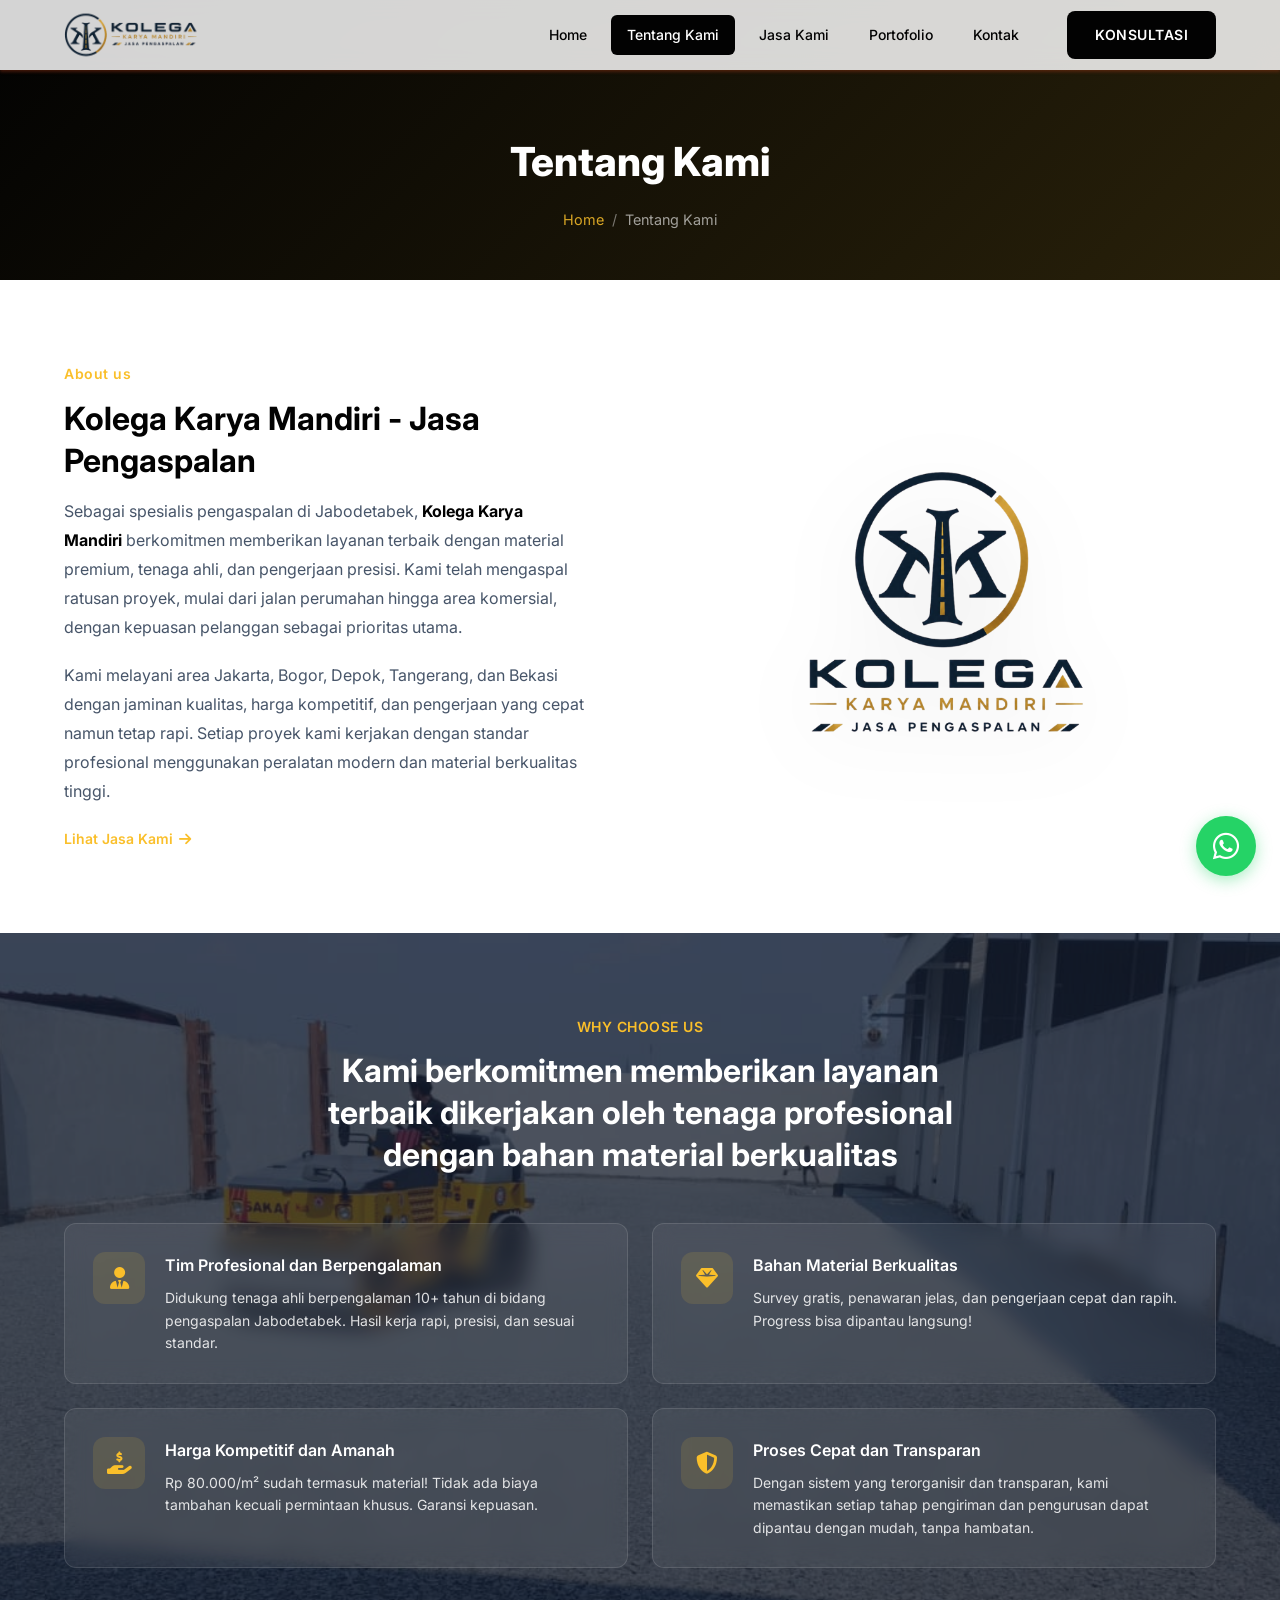
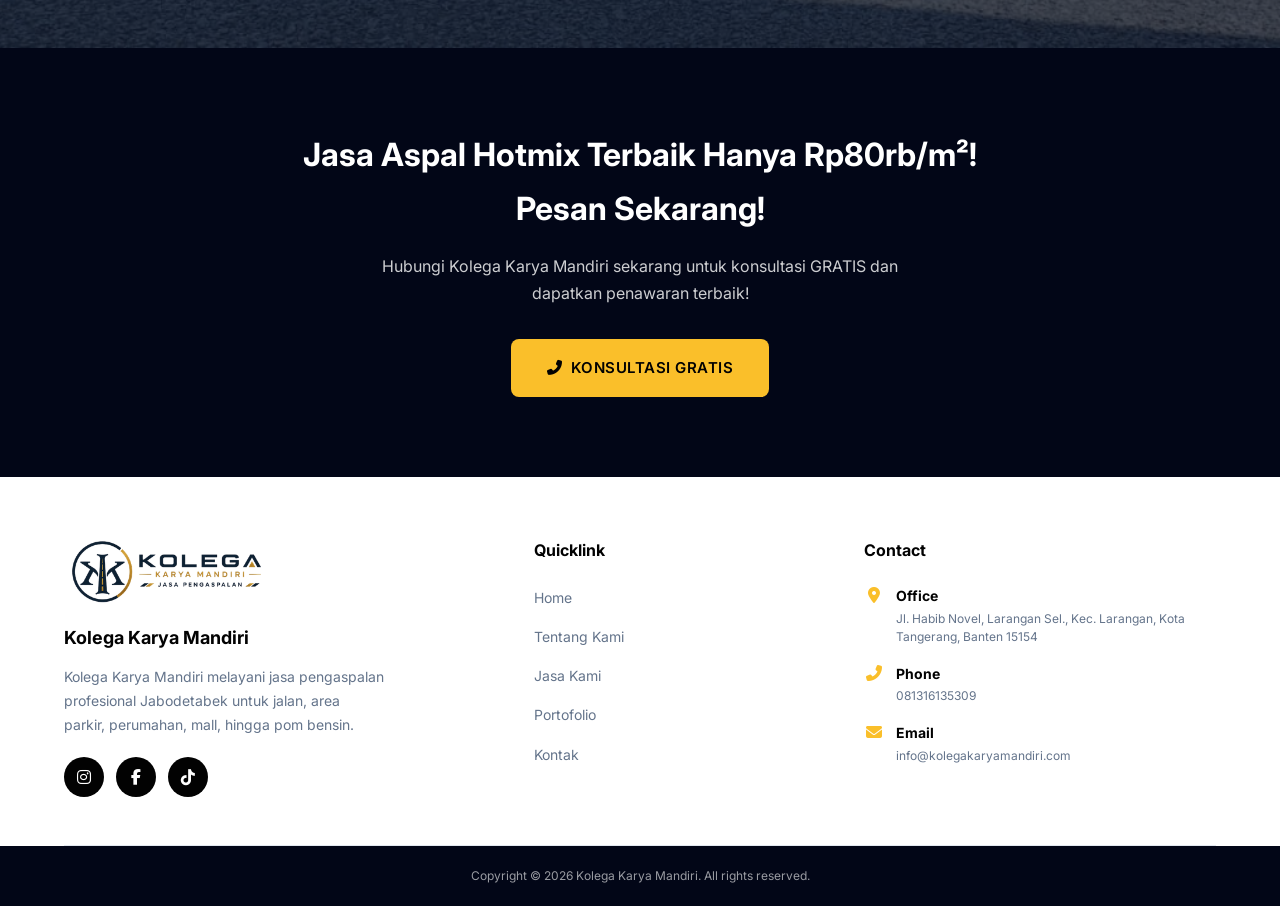
==== pages/about.html @ 11bf749c "Add files via upload" ====
<!DOCTYPE html>
<html lang="id">
<head>
    <meta charset="UTF-8">
    <meta name="viewport" content="width=device-width, initial-scale=1.0">
    <title>Tentang Kami | Kolega Karya Mandiri - Jasa Pengaspalan Hotmix</title>
    <meta name="description" content="Kenali Kolega Karya Mandiri, spesialis jasa pengaspalan hotmix profesional di Jabodetabek dengan pengalaman 10+ tahun.">
    <link rel="stylesheet" href="../asset/css/style.css">
    <link rel="preconnect" href="https://fonts.googleapis.com">
    <link rel="preconnect" href="https://fonts.gstatic.com" crossorigin>
    <link href="https://fonts.googleapis.com/css2?family=Inter:wght@300;400;500;600;700;800&display=swap" rel="stylesheet">
    <link rel="stylesheet" href="https://cdnjs.cloudflare.com/ajax/libs/font-awesome/6.5.1/css/all.min.css">
    <link rel="icon" type="image/png" href="../asset/images/logo/favikon.png">
</head>
<body>
    <header class="header" id="header">
        <div class="container">
            <a href="index.html" class="logo">
                <img src="../asset/images/logo/navbar logo.png" alt="Kolega Karya Mandiri Logo">
            </a>
            <nav class="nav" id="nav">
                <ul class="nav-list">
                    <li><a href="../index.html" class="nav-link active">Home</a></li>
                    <li><a href="about.html" class="nav-link">Tentang Kami</a></li>
                    <li><a href="services.html" class="nav-link">Jasa Kami</a></li>
                    <li><a href="portfolio.html" class="nav-link">Portofolio</a></li>
                    <li><a href="contact.html" class="nav-link">Kontak</a></li>
                </ul>
                <a href="https://wa.link/x0e1cx" class="btn btn-primary nav-cta" target="_blank">KONSULTASI</a>
            </nav>
            <button class="hamburger" id="hamburger" aria-label="Menu">
                <span></span><span></span><span></span>
            </button>
        </div>
    </header>
    
    <section class="page-header">
            <h1>Tentang Kami</h1>
            <nav aria-label="breadcrumb">
                <ol class="breadcrumb">
                    <li><a href="../index.html">Home</a></li>
                    <li>Tentang Kami</li>
                </ol>
            </nav>
        </div>
    </section>

    <section class="about section" id="about">
        <div class="container">
            <div class="about-grid">
                <div class="about-content">
                    <span class="section-subtitle">About us</span>
                    <h2 class="section-title">Kolega Karya Mandiri - Jasa Pengaspalan</h2>
                    <p class="about-text">
                        Sebagai spesialis pengaspalan di Jabodetabek, <strong>Kolega Karya Mandiri</strong> berkomitmen memberikan layanan terbaik 
                        dengan material premium, tenaga ahli, dan pengerjaan presisi. Kami telah mengaspal ratusan proyek, 
                        mulai dari jalan perumahan hingga area komersial, dengan kepuasan pelanggan sebagai prioritas utama.
                    </p>
                    <p class="about-text">
                        Kami melayani area Jakarta, Bogor, Depok, Tangerang, dan Bekasi dengan jaminan kualitas, harga kompetitif, 
                        dan pengerjaan yang cepat namun tetap rapi. Setiap proyek kami kerjakan dengan standar profesional 
                        menggunakan peralatan modern dan material berkualitas tinggi.
                    </p>
                    <a href="services.html" class="link-arrow">Lihat Jasa Kami <i class="fas fa-arrow-right"></i></a>
                </div>
                <div class="about-image">
                    <img src="../asset/images/logo/logo.png" alt="Kolega Karya Mandiri Logo">
                </div>
            </div>
        </div>
    </section>

    <section class="why-choose section" id="why-choose">
        <div class="why-choose-bg"></div>
        <div class="why-choose-overlay"></div>
        <div class="container">
            <div class="section-header">
                <span class="section-subtitle">WHY CHOOSE US</span>
                <h2 class="section-title">Kami berkomitmen memberikan layanan terbaik dikerjakan oleh tenaga profesional dengan bahan material berkualitas</h2>
            </div>
            <div class="why-grid">
                <div class="why-card">
                    <div class="why-icon"><i class="fas fa-user-tie"></i></div>
                    <div class="why-content">
                        <h3>Tim Profesional dan Berpengalaman</h3>
                        <p>Didukung tenaga ahli berpengalaman 10+ tahun di bidang pengaspalan Jabodetabek. Hasil kerja rapi, presisi, dan sesuai standar.</p>
                    </div>
                </div>
                <div class="why-card">
                    <div class="why-icon"><i class="fas fa-gem"></i></div>
                    <div class="why-content">
                        <h3>Bahan Material Berkualitas</h3>
                        <p>Survey gratis, penawaran jelas, dan pengerjaan cepat dan rapih. Progress bisa dipantau langsung!</p>
                    </div>
                </div>
                <div class="why-card">
                    <div class="why-icon"><i class="fas fa-hand-holding-usd"></i></div>
                    <div class="why-content">
                        <h3>Harga Kompetitif dan Amanah</h3>
                        <p>Rp 80.000/m² sudah termasuk material! Tidak ada biaya tambahan kecuali permintaan khusus. Garansi kepuasan.</p>
                    </div>
                </div>
                <div class="why-card">
                    <div class="why-icon"><i class="fas fa-shield-alt"></i></div>
                    <div class="why-content">
                        <h3>Proses Cepat dan Transparan</h3>
                        <p>Dengan sistem yang terorganisir dan transparan, kami memastikan setiap tahap pengiriman dan pengurusan dapat dipantau dengan mudah, tanpa hambatan.</p>
                    </div>
                </div>
            </div>
        </div>
    </section>

    <section class="cta-section" id="contact">
        <div class="container">
            <h2 class="cta-title">Jasa Aspal Hotmix Terbaik Hanya Rp80rb/m²! Pesan Sekarang!</h2>
            <p class="cta-subtitle">Hubungi Kolega Karya Mandiri sekarang untuk konsultasi GRATIS dan dapatkan penawaran terbaik!</p>
            <a href="https://wa.link/x0e1cx" class="btn btn-gold btn-large" target="_blank">
                <i class="fas fa-phone-alt"></i> Konsultasi Gratis
            </a>
        </div>
    </section>

    <footer class="footer">
        <div class="container">
            <div class="footer-grid">
                <div class="footer-brand">
                    <img src="../asset/images/logo/footer logo.png" alt="Kolega Karya Mandiri" class="footer-logo">
                    <h4>Kolega Karya Mandiri</h4>
                    <p>Kolega Karya Mandiri melayani jasa pengaspalan profesional Jabodetabek untuk jalan, area parkir, perumahan, mall, hingga pom bensin.</p>
                    <div class="social-links">
                        <a href="#" aria-label="Instagram"><i class="fab fa-instagram"></i></a>
                        <a href="#" aria-label="Facebook"><i class="fab fa-facebook-f"></i></a>
                        <a href="#" aria-label="TikTok"><i class="fab fa-tiktok"></i></a>
                    </div>
                </div>
                <div class="footer-links">
                    <h4>Quicklink</h4>
                    <ul>
                        <li><a href="../index.html">Home</a></li>
                        <li><a href="about.html">Tentang Kami</a></li>
                        <li><a href="services.html">Jasa Kami</a></li>
                        <li><a href="portfolio.html">Portofolio</a></li>
                        <li><a href="contact.html">Kontak</a></li>
                    </ul>
                </div>
                <div class="footer-contact">
                    <h4>Contact</h4>
                    <div class="contact-item">
                        <i class="fas fa-map-marker-alt"></i>
                        <div><strong>Office</strong><p>Jl. Habib Novel, Larangan Sel., Kec. Larangan, Kota Tangerang, Banten 15154</p></div>
                    </div>
                    <div class="contact-item">
                        <i class="fas fa-phone-alt"></i>
                        <div><strong>Phone</strong><p>081316135309</p></div>
                    </div>
                    <div class="contact-item">
                        <i class="fas fa-envelope"></i>
                        <div><strong>Email</strong><p>info@kolegakaryamandiri.com</p></div>
                    </div>
                </div>
            </div>
        </div>
        <div class="footer-bottom">
            <div class="container">
                <p>Copyright &copy; 2026 Kolega Karya Mandiri. All rights reserved.</p>
            </div>
        </div>
    </footer>

    <a href="https://wa.link/x0e1cx" class="wa-float" target="_blank" aria-label="Chat WhatsApp"><i class="fab fa-whatsapp"></i></a>
    <button class="back-to-top" id="backToTop" aria-label="Kembali ke atas"><i class="fas fa-chevron-up"></i></button>
    <script src="../asset/js/main.js"></script>
</body>
</html>
---- asset/css/style.css ----
/* ============================================
   Kolega Karya Mandiri - JASA PENGASPALAN
   Modern Minimalist Website Stylesheet
   Multi-Page Version
   ============================================ */

/* CSS Variables */
:root {
    --color-primary: #020202;
    --color-primary-light: #29210a;
    --color-accent: #fabf2a;
    --color-accent-light: #cba534;
    --color-accent-dark: #7a631f;
    --color-white: #ffffff;
    --color-bg-light: #f8fafc;
    --color-bg-card: #f8f9f1;
    --color-text-body: #475569;
    --color-text-muted: #64748b;
    --color-dark-navy: #020617;
    --color-wa: #25D366;

    --font-family: 'Inter', -apple-system, BlinkMacSystemFont, 'Segoe UI', sans-serif;

    --shadow-sm: 0 1px 2px rgba(0,0,0,0.05);
    --shadow-md: 0 4px 6px -1px rgba(0,0,0,0.1), 0 2px 4px -2px rgba(0,0,0,0.1);
    --shadow-lg: 0 10px 15px -3px rgba(0,0,0,0.1), 0 4px 6px -4px rgba(0,0,0,0.1);
    --shadow-xl: 0 20px 25px -5px rgba(0,0,0,0.1), 0 8px 10px -6px rgba(0,0,0,0.1);
    --shadow-gold: 0 4px 20px rgba(212, 175, 55, 0.3);

    --transition: all 0.3s cubic-bezier(0.4, 0, 0.2, 1);
    --transition-slow: all 0.5s cubic-bezier(0.4, 0, 0.2, 1);

    --container-max: 1200px;
    --section-padding: 80px;
}

/* Reset & Base */
*, *::before, *::after {
    margin: 0;
    padding: 0;
    box-sizing: border-box;
}

html {
    scroll-behavior: smooth;
    font-size: 16px;
}

body {
    font-family: var(--font-family);
    color: var(--color-text-body);
    line-height: 1.7;
    background: var(--color-white);
    overflow-x: hidden;
}

a {
    text-decoration: none;
    color: inherit;
    transition: var(--transition);
}

ul {
    list-style: none;
}

img {
    max-width: 100%;
    height: auto;
    display: block;
}

/* Container */
.container {
    max-width: var(--container-max);
    margin: 0 auto;
    padding: 0 24px;
}

/* Section Base */
.section {
    padding: var(--section-padding) 0;
}

/* Typography */
.section-subtitle {
    display: inline-block;
    font-size: 14px;
    font-weight: 600;
    color: var(--color-accent);
    text-transform: none;
    margin-bottom: 12px;
    letter-spacing: 0.5px;
}

.section-title {
    font-size: 32px;
    font-weight: 700;
    color: var(--color-primary);
    line-height: 1.3;
    margin-bottom: 16px;
}

.section-header {
    text-align: center;
    max-width: 640px;
    margin: 0 auto 48px;
}

.section-header.light .section-title {
    color: var(--color-primary);
}

/* Buttons */
.btn {
    display: inline-flex;
    align-items: center;
    justify-content: center;
    gap: 8px;
    padding: 12px 28px;
    font-family: var(--font-family);
    font-size: 14px;
    font-weight: 600;
    border-radius: 8px;
    border: none;
    cursor: pointer;
    transition: var(--transition);
    text-transform: uppercase;
    letter-spacing: 0.5px;
}

.btn-primary {
    background: var(--color-primary);
    color: var(--color-white);
}

.btn-primary:hover {
    background: var(--color-accent);
    color: var(--color-primary);
    transform: translateY(-2px);
    box-shadow: var(--shadow-gold);
}

.btn-gold {
    background: var(--color-accent);
    color: var(--color-primary);
}

.btn-gold:hover {
    background: var(--color-accent-light);
    transform: translateY(-3px);
    box-shadow: var(--shadow-gold);
}

.btn-large {
    padding: 16px 36px;
    font-size: 15px;
}

.btn-outline {
    background: transparent;
    border: 2px solid var(--color-accent);
    color: var(--color-accent);
}

.btn-outline:hover {
    background: var(--color-accent);
    color: var(--color-primary);
}

/* Link Arrow */
.link-arrow {
    display: inline-flex;
    align-items: center;
    gap: 6px;
    color: var(--color-accent);
    font-weight: 600;
    font-size: 14px;
}

.link-arrow i {
    transition: var(--transition);
}

.link-arrow:hover i {
    transform: translateX(4px);
}

/* ============================================
   HEADER / NAVBAR
   ============================================ */
.header {
    position: fixed;
    top: 0;
    left: 0;
    width: 100%;
    height: 70px;
    background: rgba(255, 255, 255, 0.83);
    backdrop-filter: blur(12px);
    -webkit-backdrop-filter: blur(12px);
    box-shadow: 0 2px 3px rgba(153, 52, 21, 0.425);
    z-index: 999;
    transition: var(--transition);
}

.header.scrolled {
    box-shadow: var(--shadow-md);
    height: 55px;
}

.header .container {
    display: flex;
    align-items: center;
    justify-content: space-between;
    height: 100%;
}

.logo {
    display: flex;
    align-items: center;
}

.logo img {
    height: 56px;
    width: auto;
    transition: var(--transition);
}

.header.scrolled .logo img {
    height: 50px;
}

.nav {
    display: flex;
    align-items: center;
    gap: 32px;
}

.nav-list {
    display: flex;
    align-items: center;
    gap: 8px;
}

.nav-link {
    display: block;
    padding: 8px 16px;
    font-size: 14px;
    font-weight: 500;
    color: var(--color-primary);
    border-radius: 6px;
    transition: var(--transition);
}

.nav-link:hover,
.nav-link.active {
    color: var(--color-accent);
}

.nav-link.active {
    background: var(--color-primary);
    color: var(--color-white);
}

/* Hamburger */
.hamburger {
    display: none;
    flex-direction: column;
    gap: 5px;
    background: none;
    border: none;
    cursor: pointer;
    padding: 8px;
    z-index: 1001;
}

.hamburger span {
    display: block;
    width: 24px;
    height: 2px;
    background: var(--color-primary);
    border-radius: 2px;
    transition: var(--transition);
}

.hamburger.active span:nth-child(1) {
    transform: rotate(45deg) translate(5px, 5px);
}

.hamburger.active span:nth-child(2) {
    opacity: 0;
}

.hamburger.active span:nth-child(3) {
    transform: rotate(-45deg) translate(5px, -5px);
}

/* ============================================
   PAGE HEADER (Inner Pages)
   ============================================ */
.page-header {
    position: relative;
    background: linear-gradient(135deg, var(--color-primary) 0%, var(--color-primary-light) 100%);
    color: var(--color-white);
    padding: 8rem 0 3rem;
    text-align: center;
    margin-bottom: 0;
}

.page-header h1 {
    font-size: 2.5rem;
    font-weight: 800;
    margin-bottom: 0.75rem;
    color: var(--color-white);
}

.breadcrumb {
    display: flex;
    justify-content: center;
    align-items: center;
    gap: 0.5rem;
    list-style: none;
    font-size: 0.9rem;
    opacity: 0.85;
    flex-wrap: wrap;
}

.breadcrumb a {
    color: var(--color-accent);
    text-decoration: none;
    transition: var(--transition);
}

.breadcrumb a:hover {
    text-decoration: underline;
}

.breadcrumb li:not(:last-child)::after {
    content: '/';
    margin-left: 0.5rem;
    color: rgba(255,255,255,0.5);
}

.breadcrumb li:last-child {
    color: rgba(255,255,255,0.7);
}

/* ============================================
   HERO SECTION
   ============================================ */
.hero {
    position: relative;
    min-height: 100vh;
    display: flex;
    align-items: center;
    overflow: hidden;
}

.hero-bg {
    position: absolute;
    inset: 0;
    background: url('../images/portofolio/BG1.jpeg') center/cover no-repeat;
}

.hero-overlay {
    position: absolute;
    inset: 0;
    background: linear-gradient(90deg, rgba(42, 36, 15, 0.85) 0%, rgba(15, 23, 42, 0.5) 60%, rgba(15, 23, 42, 0.3) 100%);
}

.hero .container {
    position: relative;
    z-index: 2;
}

.hero-content {
    max-width: 640px;
    padding-top: 80px;
}

.hero-title {
    font-size: 48px;
    font-weight: 800;
    color: var(--color-white);
    line-height: 1.15;
    margin-bottom: 24px;
    opacity: 0;
    transform: translateY(30px);
    animation: fadeInUp 0.8s ease forwards 0.3s;
}

.hero-subtitle {
    font-size: 17px;
    color: rgba(255, 255, 255, 0.9);
    line-height: 1.7;
    margin-bottom: 32px;
    opacity: 0;
    transform: translateY(30px);
    animation: fadeInUp 0.8s ease forwards 0.5s;
}

.hero-subtitle strong {
    color: var(--color-accent-light);
}

.hero .btn {
    opacity: 0;
    transform: translateY(30px);
    animation: fadeInUp 0.8s ease forwards 0.7s;
}

/* ============================================
   TRUST BAR
   ============================================ */
.trust-bar {
    background: var(--color-primary);
    padding: 28px 0;
}

.trust-grid {
    display: grid;
    grid-template-columns: repeat(4, 1fr);
    gap: 24px;
    align-items: center;
}

.trust-item {
    display: flex;
    align-items: center;
    gap: 12px;
    color: var(--color-white);
    font-size: 14px;
    font-weight: 500;
}

.trust-icon {
    width: 40px;
    height: 40px;
    display: flex;
    align-items: center;
    justify-content: center;
    background: rgba(212, 175, 55, 0.15);
    border-radius: 10px;
    color: var(--color-accent);
    font-size: 18px;
    flex-shrink: 0;
}

/* ============================================
   ABOUT SECTION
   ============================================ */
.about {
    background: var(--color-white);
}

.about-grid {
    display: grid;
    grid-template-columns: 1fr 1fr;
    gap: 64px;
    align-items: center;
}

.about-content {
    max-width: 520px;
}

.about-text {
    font-size: 16px;
    line-height: 1.8;
    margin-bottom: 20px;
}

.about-text strong {
    color: var(--color-primary);
}

.about-image {
    display: flex;
    justify-content: center;
    align-items: center;
}

.about-image img {
    max-width: 380px;
    width: 100%;
    filter: drop-shadow(0 20px 40px rgba(0,0,0,0.1));
    transition: var(--transition-slow);
}

.about-image img:hover {
    transform: scale(1.03);
}

/* ============================================
   SERVICES SECTION
   ============================================ */
.services {
    background: var(--color-bg-light);
}

.services-grid {
    display: grid;
    grid-template-columns: repeat(3, 1fr);
    gap: 24px;
}

.service-card {
    background: var(--color-white);
    padding: 36px 28px;
    border-radius: 16px;
    transition: var(--transition);
    border: 1px solid transparent;
}

.service-card:hover {
    transform: translateY(-6px);
    box-shadow: var(--shadow-xl);
    border-color: rgba(212, 175, 55, 0.2);
}

.service-icon {
    width: 60px;
    height: 60px;
    background: var(--color-primary);
    border-radius: 14px;
    display: flex;
    align-items: center;
    justify-content: center;
    color: var(--color-accent);
    font-size: 24px;
    margin-bottom: 20px;
    transition: var(--transition);
}

.service-card:hover .service-icon {
    background: var(--color-accent);
    color: var(--color-primary);
}

.service-card h3 {
    font-size: 18px;
    font-weight: 600;
    color: var(--color-primary);
    margin-bottom: 10px;
    line-height: 1.4;
}

.service-card p {
    font-size: 14px;
    color: var(--color-text-muted);
    line-height: 1.6;
}

/* ============================================
   WHY CHOOSE US SECTION
   ============================================ */
.why-choose {
    position: relative;
    padding: var(--section-padding) 0;
    overflow: hidden;
}

.why-choose-bg {
    position: absolute;
    inset: 0;
    background: url('../images/portofolio/BG2.jpeg') center/cover no-repeat;
    z-index: 0;
}

.why-choose-overlay {
    position: absolute;
    inset: 0;
    background: rgba(15, 23, 42, 0.72);
    z-index: 1;
}

.why-choose .container {
    position: relative;
    z-index: 2;
}

.why-grid {
    display: grid;
    grid-template-columns: repeat(2, 1fr);
    gap: 24px;
}

.why-card {
    display: flex;
    gap: 20px;
    background: rgba(255, 255, 255, 0.06);
    backdrop-filter: blur(10px);
    border: 1px solid rgba(255, 255, 255, 0.12);
    padding: 28px;
    border-radius: 12px;
    transition: var(--transition);
}

.why-card:hover {
    background: rgba(255, 255, 255, 0.1);
    border-color: rgba(212, 175, 55, 0.3);
    transform: translateY(-3px);
}

.why-icon {
    width: 52px;
    height: 52px;
    background: rgba(212, 175, 55, 0.15);
    border-radius: 12px;
    display: flex;
    align-items: center;
    justify-content: center;
    color: var(--color-accent);
    font-size: 22px;
    flex-shrink: 0;
}

.why-choose .section-subtitle {
    color: var(--color-accent);
}

.why-choose .section-title {
    color: var(--color-white);
}

.why-content h3 {
    font-size: 16px;
    font-weight: 600;
    color: var(--color-white);
    margin-bottom: 8px;
}

.why-content p {
    font-size: 14px;
    color: rgba(255, 255, 255, 0.85);
    line-height: 1.6;
}

/* ============================================
   PAKET LAYANAN SECTION
   ============================================ */
.paket-layanan {
    background: var(--color-bg-light);
}

.paket-grid {
    display: grid;
    grid-template-columns: repeat(2, 1fr);
    gap: 24px;
    max-width: 900px;
    margin: 0 auto;
}

.paket-card {
    background: #eef2f7;
    padding: 32px;
    border-radius: 16px;
    transition: var(--transition);
}

.paket-card:hover {
    transform: translateY(-4px);
    box-shadow: var(--shadow-lg);
}

.paket-icon {
    width: 48px;
    height: 48px;
    background: var(--color-primary);
    border-radius: 10px;
    display: flex;
    align-items: center;
    justify-content: center;
    color: var(--color-white);
    font-size: 20px;
    margin-bottom: 20px;
}

.paket-card h3 {
    font-size: 18px;
    font-weight: 600;
    color: var(--color-primary);
    margin-bottom: 14px;
    line-height: 1.4;
}

.paket-card ul {
    list-style: disc;
    padding-left: 20px;
    margin-bottom: 20px;
}

.paket-card ul li {
    font-size: 14px;
    color: var(--color-text-body);
    line-height: 1.7;
    margin-bottom: 4px;
}

.paket-link {
    display: inline-flex;
    align-items: center;
    gap: 6px;
    color: var(--color-accent);
    font-weight: 600;
    font-size: 14px;
    transition: var(--transition);
}

.paket-link i {
    transition: var(--transition);
}

.paket-link:hover i {
    transform: translateX(4px);
}

/* ============================================
   PORTFOLIO SECTION
   ============================================ */
.portfolio {
    background: var(--color-white);
}

.portfolio-grid {
    display: grid;
    grid-template-columns: repeat(4, 1fr);
    gap: 16px;
}

.portfolio-item {
    position: relative;
    border-radius: 12px;
    overflow: hidden;
    aspect-ratio: 4/3;
    cursor: pointer;
}

.portfolio-item img {
    width: 100%;
    height: 100%;
    object-fit: cover;
    transition: var(--transition-slow);
}

.portfolio-item:hover img {
    transform: scale(1.08);
}

.portfolio-overlay {
    position: absolute;
    inset: 0;
    background: linear-gradient(to top, rgba(15, 23, 42, 0.85) 0%, transparent 60%);
    display: flex;
    align-items: flex-end;
    padding: 20px;
    opacity: 0;
    transition: var(--transition);
}

.portfolio-item:hover .portfolio-overlay {
    opacity: 1;
}

.portfolio-overlay span {
    color: var(--color-white);
    font-size: 14px;
    font-weight: 600;
    transform: translateY(10px);
    transition: var(--transition);
}

.portfolio-item:hover .portfolio-overlay span {
    transform: translateY(0);
}

/* ============================================
   CONTACT SECTION
   ============================================ */
.contact-section {
    background: var(--color-white);
}

.contact-grid {
    display: grid;
    grid-template-columns: repeat(auto-fit, minmax(250px, 1fr));
    gap: 24px;
    max-width: 1000px;
    margin: 0 auto;
}

.contact-card {
    background: var(--color-bg-light);
    padding: 2.5rem 2rem;
    border-radius: 16px;
    text-align: center;
    border: 1px solid transparent;
    transition: var(--transition);
}

.contact-card:hover {
    transform: translateY(-6px);
    box-shadow: var(--shadow-lg);
    border-color: rgba(212, 175, 55, 0.2);
}

.contact-card-icon {
    width: 64px;
    height: 64px;
    background: var(--color-primary);
    border-radius: 50%;
    display: flex;
    align-items: center;
    justify-content: center;
    color: var(--color-accent);
    font-size: 24px;
    margin: 0 auto 1.25rem;
    transition: var(--transition);
}

.contact-card:hover .contact-card-icon {
    background: var(--color-accent);
    color: var(--color-primary);
}

.contact-card h3 {
    font-size: 18px;
    font-weight: 600;
    color: var(--color-primary);
    margin-bottom: 0.5rem;
}

.contact-card p {
    color: var(--color-text-muted);
    font-size: 14px;
    margin-bottom: 1.25rem;
    word-break: break-word;
}

.area-tags {
    display: flex;
    flex-wrap: wrap;
    justify-content: center;
    gap: 0.75rem;
}

.area-tag {
    background: var(--color-primary);
    color: var(--color-white);
    padding: 0.5rem 1.25rem;
    border-radius: 50px;
    font-weight: 500;
    font-size: 14px;
    transition: var(--transition);
}

.area-tag:hover {
    background: var(--color-accent);
    color: var(--color-primary);
    transform: translateY(-2px);
}

/* ============================================
   CTA SECTION
   ============================================ */
.cta-section {
    background: var(--color-dark-navy);
    padding: 80px 0;
    text-align: center;
}

.cta-title {
    font-size: 32px;
    font-weight: 700;
    color: var(--color-white);
    margin-bottom: 16px;
    max-width: 700px;
    margin-left: auto;
    margin-right: auto;
}

.cta-subtitle {
    font-size: 16px;
    color: rgba(255, 255, 255, 0.8);
    margin-bottom: 32px;
    max-width: 560px;
    margin-left: auto;
    margin-right: auto;
}

/* ============================================
   FOOTER
   ============================================ */
.footer {
    background: var(--color-white);
    padding: 60px 0 0;
}

.footer-grid {
    display: grid;
    grid-template-columns: 1.2fr 0.8fr 1fr;
    gap: 48px;
    padding-bottom: 48px;
    border-bottom: 1px solid #e2e8f0;
}

.footer-logo {
    height: 70px;
    width: auto;
    margin-bottom: 16px;
}

.footer-brand h4 {
    font-size: 18px;
    font-weight: 700;
    color: var(--color-primary);
    margin-bottom: 12px;
}

.footer-brand p {
    font-size: 14px;
    color: var(--color-text-muted);
    line-height: 1.7;
    margin-bottom: 20px;
    max-width: 320px;
}

.social-links {
    display: flex;
    gap: 12px;
}

.social-links a {
    width: 40px;
    height: 40px;
    background: var(--color-primary);
    color: var(--color-white);
    border-radius: 50%;
    display: flex;
    align-items: center;
    justify-content: center;
    font-size: 16px;
    transition: var(--transition);
}

.social-links a:hover {
    background: var(--color-accent);
    color: var(--color-primary);
    transform: translateY(-3px);
}

.footer-links h4,
.footer-contact h4 {
    font-size: 16px;
    font-weight: 700;
    color: var(--color-primary);
    margin-bottom: 20px;
}

.footer-links ul {
    display: flex;
    flex-direction: column;
    gap: 12px;
}

.footer-links a {
    font-size: 14px;
    color: var(--color-text-muted);
    transition: var(--transition);
}

.footer-links a:hover {
    color: var(--color-accent);
    padding-left: 4px;
}

.contact-item {
    display: flex;
    align-items: flex-start;
    gap: 12px;
    margin-bottom: 16px;
}

.contact-item i {
    color: var(--color-accent);
    font-size: 16px;
    margin-top: 3px;
    flex-shrink: 0;
    width: 20px;
    text-align: center;
}

.contact-item > div {
    min-width: 0;
    flex: 1;
}

.contact-item strong {
    display: block;
    font-size: 14px;
    color: var(--color-primary);
    margin-bottom: 2px;
    text-align: justify;
}

.contact-item p {
    font-size: 12px;
    color: var(--color-text-muted);
    line-height: 1.5;
    word-break: break-word;
    overflow-wrap: break-word;
}

.footer-bottom {
    background: var(--color-dark-navy);
    padding: 20px 0;
    text-align: center;
}

.footer-bottom p {
    font-size: 12px;
    color: rgba(255, 255, 255, 0.6);
}

/* ============================================
   FLOATING ELEMENTS
   ============================================ */
.wa-float {
    position: fixed;
    bottom: 24px;
    right: 24px;
    width: 60px;
    height: 60px;
    background: var(--color-wa);
    color: var(--color-white);
    border-radius: 50%;
    display: flex;
    align-items: center;
    justify-content: center;
    font-size: 30px;
    box-shadow: 0 4px 16px rgba(37, 211, 102, 0.4);
    z-index: 998;
    transition: var(--transition);
    animation: waPulse 2s infinite;
}

.wa-float:hover {
    transform: scale(1.1);
    box-shadow: 0 6px 24px rgba(37, 211, 102, 0.5);
}

.back-to-top {
    position: fixed;
    bottom: 100px;
    right: 24px;
    width: 48px;
    height: 48px;
    background: var(--color-accent);
    color: var(--color-primary);
    border: none;
    border-radius: 50%;
    display: flex;
    align-items: center;
    justify-content: center;
    font-size: 18px;
    cursor: pointer;
    opacity: 0;
    visibility: hidden;
    transform: translateY(20px);
    transition: var(--transition);
    z-index: 997;
    box-shadow: var(--shadow-md);
}

.back-to-top.visible {
    opacity: 1;
    visibility: visible;
    transform: translateY(0);
}

.back-to-top:hover {
    background: var(--color-accent-light);
    transform: translateY(-3px);
}

/* ============================================
   ANIMATIONS
   ============================================ */
@keyframes fadeInUp {
    from {
        opacity: 0;
        transform: translateY(30px);
    }
    to {
        opacity: 1;
        transform: translateY(0);
    }
}

@keyframes waPulse {
    0%, 100% {
        box-shadow: 0 4px 16px rgba(37, 211, 102, 0.4);
    }
    50% {
        box-shadow: 0 4px 24px rgba(37, 211, 102, 0.6);
    }
}

/* Scroll Reveal */
.reveal {
    opacity: 0;
    transform: translateY(40px);
    transition: all 0.8s cubic-bezier(0.4, 0, 0.2, 1);
}

.reveal.active {
    opacity: 1;
    transform: translateY(0);
}

.reveal-delay-1 { transition-delay: 0.1s; }
.reveal-delay-2 { transition-delay: 0.2s; }
.reveal-delay-3 { transition-delay: 0.3s; }
.reveal-delay-4 { transition-delay: 0.4s; }

/* ============================================
   RESPONSIVE DESIGN
   ============================================ */
@media (max-width: 1024px) {
    .portfolio-grid {
        grid-template-columns: repeat(3, 1fr);
    }

    .about-grid {
        gap: 40px;
    }

    .footer-grid {
        grid-template-columns: 1fr 1fr;
        gap: 40px;
    }

    .footer-brand {
        grid-column: 1 / -1;
        text-align: center;
        display: flex;
        flex-direction: column;
        align-items: center;
    }

    .footer-logo {
        margin: 0 auto 16px;
    }

    .footer-brand p {
        max-width: 500px;
        margin-left: auto;
        margin-right: auto;
    }

    .social-links {
        justify-content: center;
    }

    .footer-contact {
        text-align: left;
    }
}

@media (max-width: 768px) {
    :root {
        --section-padding: 60px;
    }

    .section-title {
        font-size: 26px;
    }

    .page-header {
        padding: 7rem 0 2.5rem;
    }

    .page-header h1 {
        font-size: 2rem;
    }

    .hamburger {
        display: flex;
    }

    .nav {
        position: fixed;
        top: 0;
        right: -100%;
        width: 80%;
        max-width: 320px;
        height: 100vh;
        background: var(--color-white);
        flex-direction: column;
        padding: 100px 32px 32px;
        gap: 16px;
        box-shadow: -10px 0 40px rgba(0,0,0,0.1);
        transition: var(--transition-slow);
        z-index: 1000;
    }

    .nav.active {
        right: 0;
    }

    .nav-list {
        flex-direction: column;
        width: 100%;
        gap: 4px;
    }

    .nav-link {
        width: 100%;
        padding: 12px 16px;
        font-size: 16px;
    }

    .nav-cta {
        width: 100%;
        margin-top: 8px;
    }

    .hero-title {
        font-size: 34px;
    }

    .hero-subtitle {
        font-size: 15px;
    }

    .trust-grid {
        grid-template-columns: repeat(2, 1fr);
        gap: 16px;
    }

    .about-grid {
        grid-template-columns: 1fr;
        text-align: center;
    }

    .about-content {
        max-width: 100%;
        order: 2;
    }

    .about-image {
        order: 1;
    }

    .about-image img {
        max-width: 280px;
    }

    .services-grid {
        grid-template-columns: 1fr;
    }

    .why-grid {
        grid-template-columns: 1fr;
    }

    .portfolio-grid {
        grid-template-columns: repeat(2, 1fr);
    }

    .paket-grid {
        grid-template-columns: 1fr;
    }

    .contact-grid {
        grid-template-columns: 1fr;
        max-width: 400px;
    }

    .footer-grid {
        grid-template-columns: 1fr;
        gap: 40px;
        text-align: center;
    }

    .footer-brand {
        display: flex;
        flex-direction: column;
        align-items: center;
    }

    .footer-logo {
        margin: 0 auto 16px;
    }

    .footer-brand p {
        max-width: 100%;
    }

    .social-links {
        justify-content: center;
    }

    .footer-contact {
        display: flex;
        flex-direction: column;
        align-items: center;
        width: 100%;
    }

    .contact-item {
        justify-content: flex-start;
        align-items: flex-start;
        text-align: left;
        width: 100%;
        max-width: 400px;
    }

    .footer-contact h4 {
        text-align: center;
        width: 100%;
    }

    .cta-title {
        font-size: 24px;
    }
}

@media (max-width: 480px) {
    .hero-title {
        font-size: 28px;
    }

    .trust-grid {
        grid-template-columns: 1fr;
    }

    .portfolio-grid {
        grid-template-columns: 1fr;
    }

    .why-card {
        flex-direction: column;
        text-align: center;
    }

    .btn-large {
        padding: 14px 28px;
        font-size: 14px;
        width: 100%;
    }

    .page-header h1 {
        font-size: 1.75rem;
    }

    .contact-card {
        padding: 2rem 1.5rem;
    }

    .area-tag {
        font-size: 13px;
        padding: 0.4rem 1rem;
    }
}

@media (max-width: 360px) {
    .contact-item {
        gap: 8px;
    }

    .contact-item i {
        margin-top: 2px;
    }

    .contact-item p {
        font-size: 12px;
    }

    .footer-links h4,
    .footer-contact h4 {
        font-size: 15px;
        margin-bottom: 16px;
    }

    .footer-grid {
        gap: 32px;
        padding-bottom: 32px;
    }
}
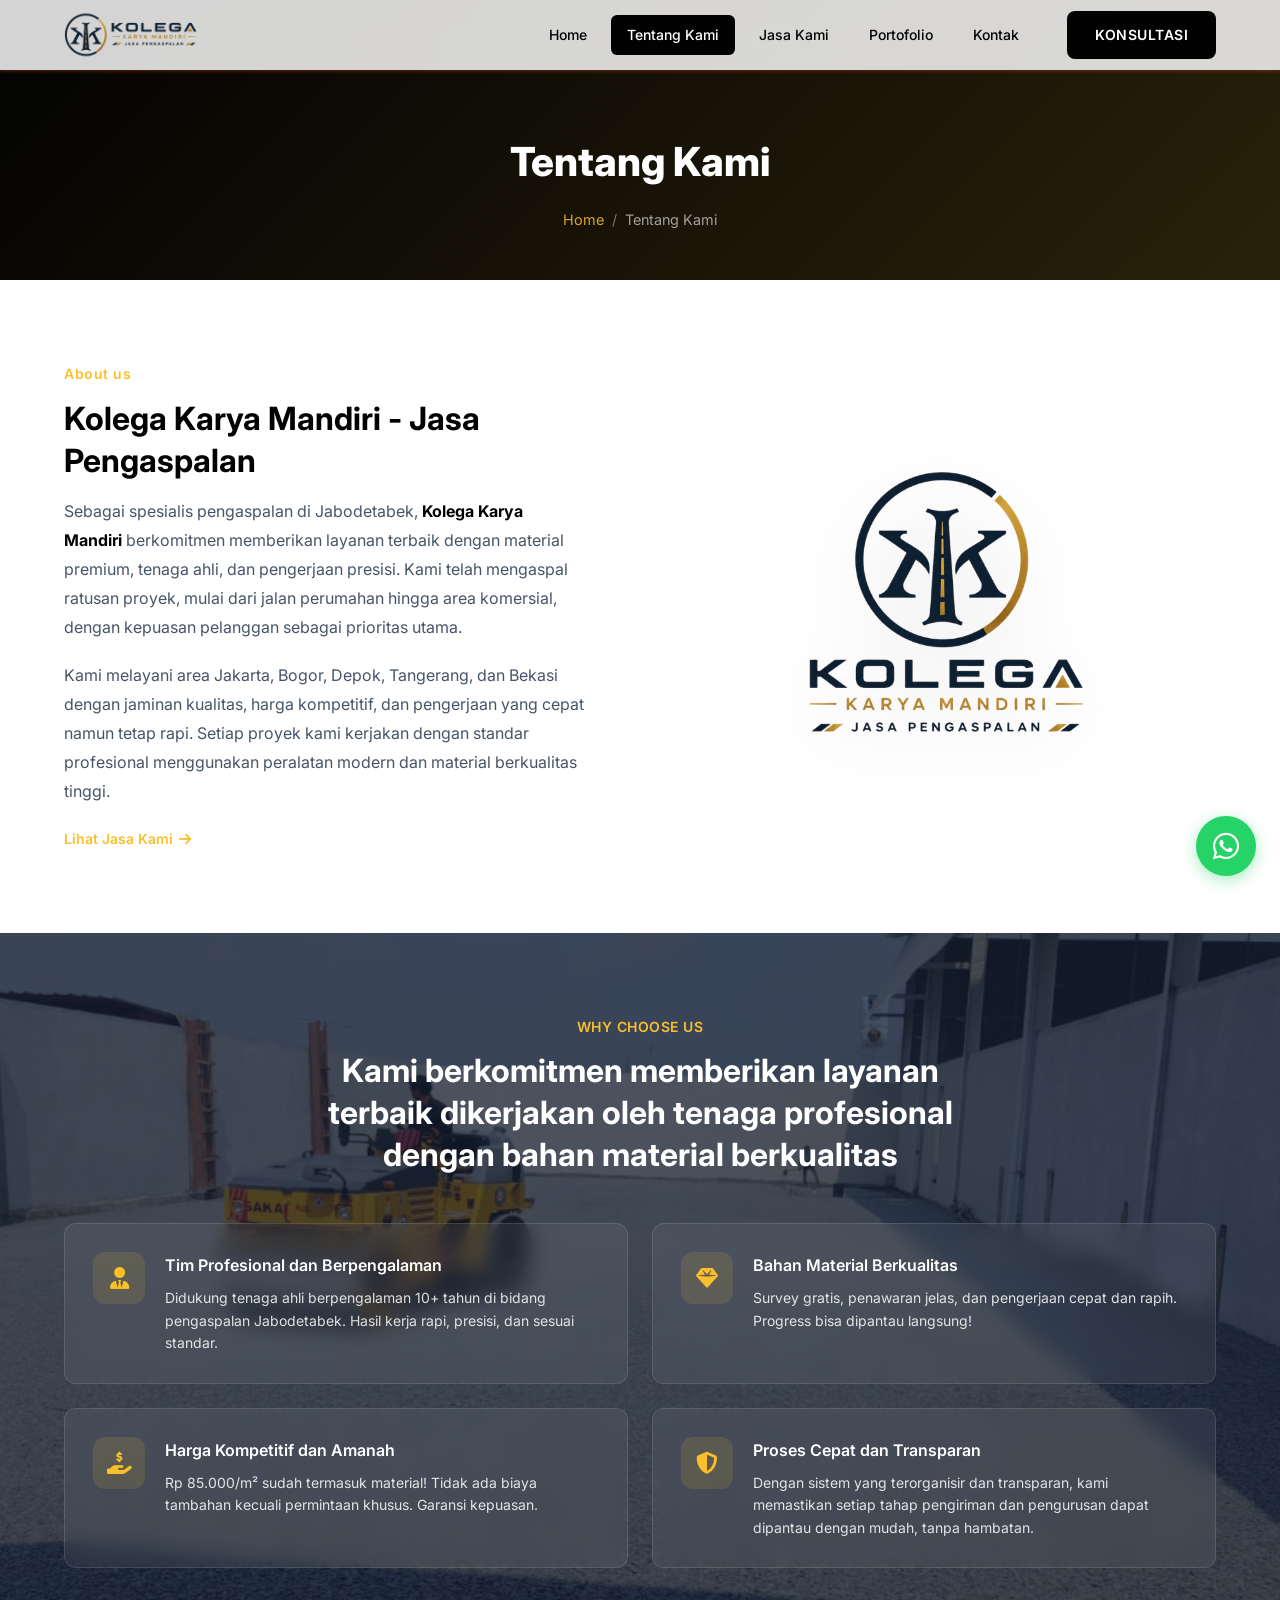
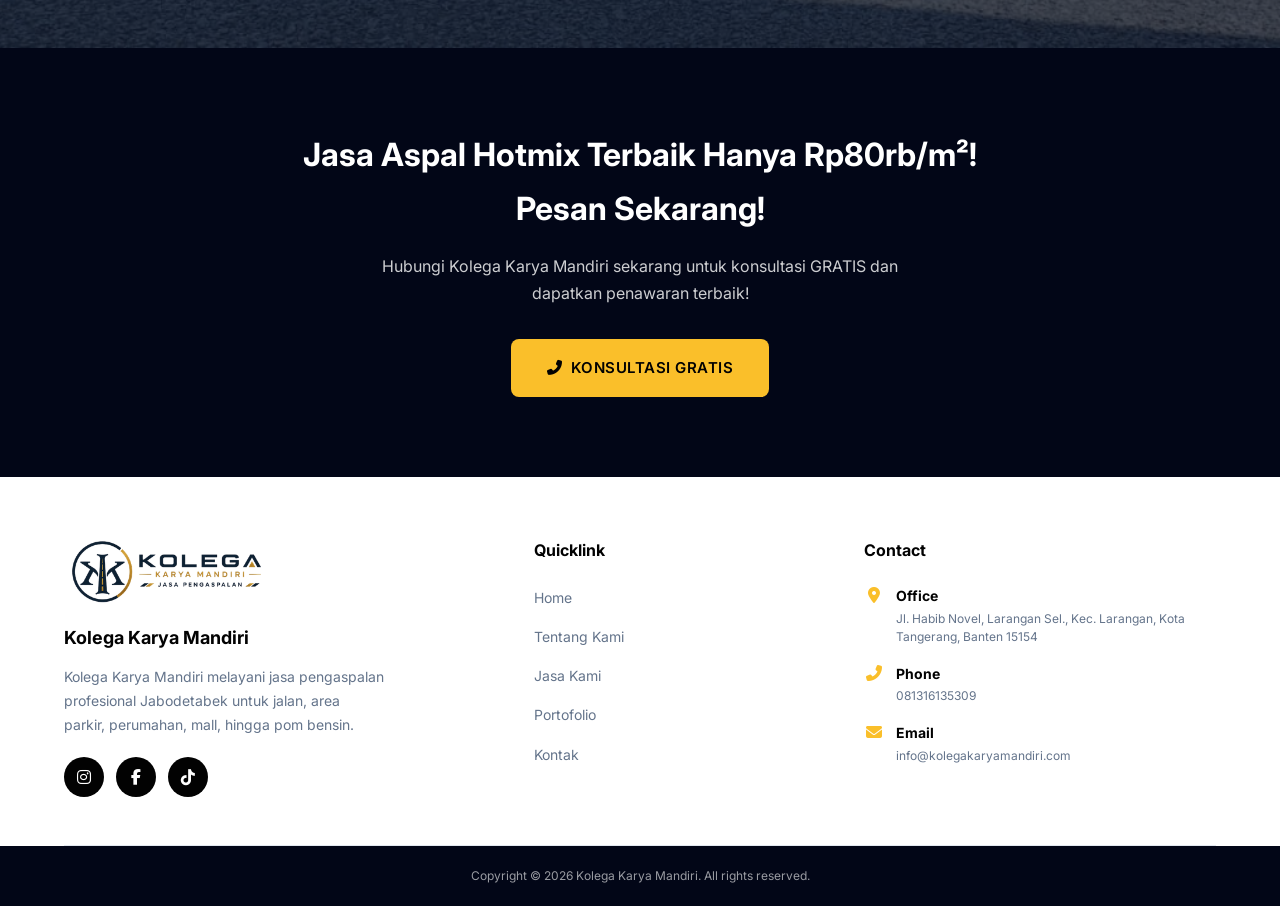
==== commit 09786119: "HARGA" ====
--- a/pages/about.html
+++ b/pages/about.html
@@ -97,7 +97,7 @@
                     <div class="why-icon"><i class="fas fa-hand-holding-usd"></i></div>
                     <div class="why-content">
                         <h3>Harga Kompetitif dan Amanah</h3>
-                        <p>Rp 80.000/m² sudah termasuk material! Tidak ada biaya tambahan kecuali permintaan khusus. Garansi kepuasan.</p>
+                        <p>Rp 85.000/m² sudah termasuk material! Tidak ada biaya tambahan kecuali permintaan khusus. Garansi kepuasan.</p>
                     </div>
                 </div>
                 <div class="why-card">
